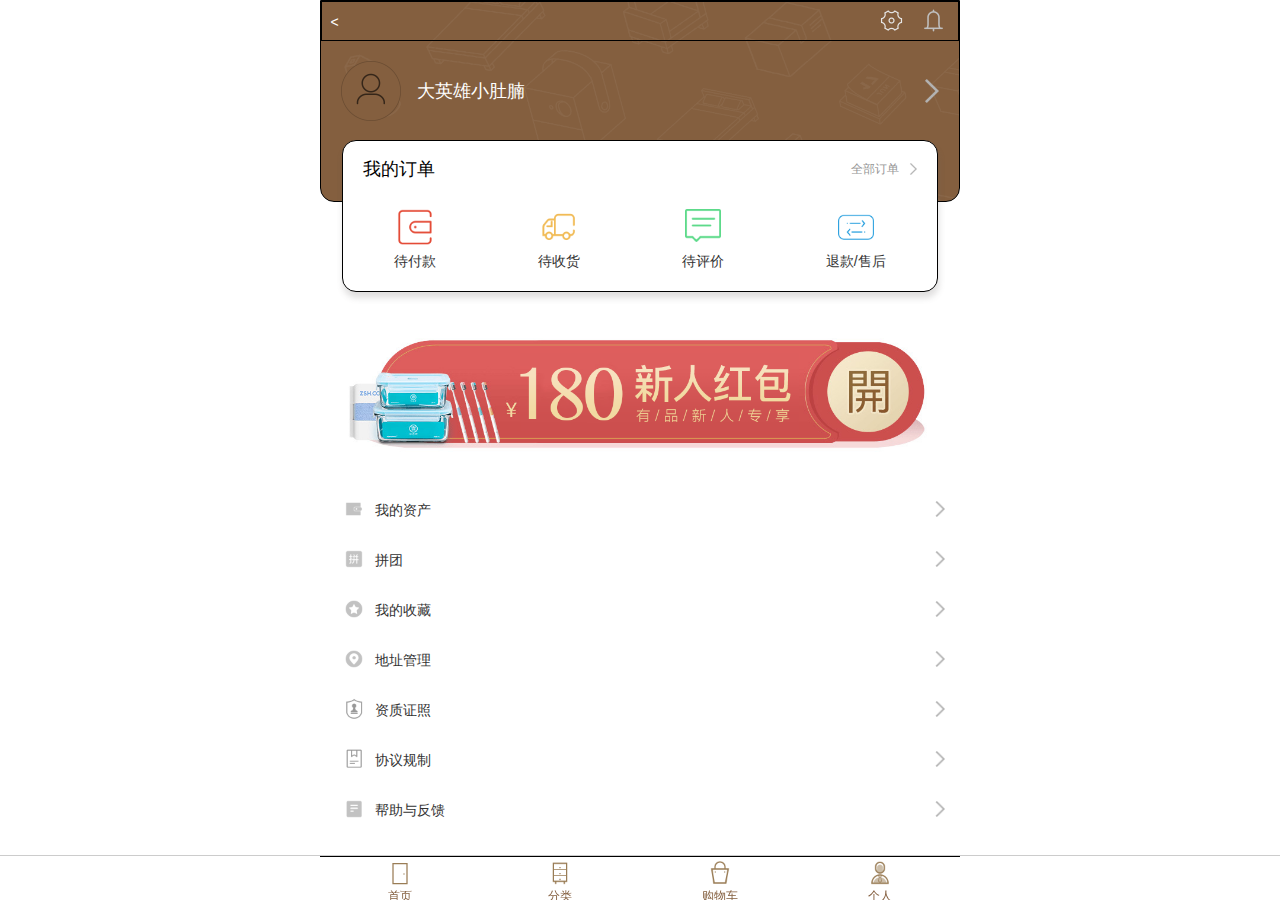
==== mine.html @ 861d6db7 "有品" ====
<!DOCTYPE html>
<html lang="en">

<head>
	<meta charset="UTF-8">
	<!-- 
		user-scalable 是否缩放
		width=device-width 布局视口与可见视口宽度相同
		initial-scale 初始缩放比列
	 -->
	<meta name="viewport"
		content="width=device-width,user-scalable=no,initial-scale=1.0,maximum-scale=1.0,minimum-scale=1.0" />
	<title>个人中心</title>
	<link rel="stylesheet" type="text/css" href="./style/base.css">
	<link rel="stylesheet" type="text/css" href="./style/mine.css">
</head>

<body>

	<div id="mine">
		<!-- 主体 -->
		<div class="m-container">
			<div class="m-box">
				<!-- 头部 -->
				<header>
					<div class="m-setting clearfix">
						<i class="f_left">&lt;</i>
						<i><img src="./images/setting.png" alt=""></i>
						<i><img src="./images/icon_inform.png" alt=""></i>
					</div>
					<!-- 账号命名 -->
					<div class="m-information clearfix">
						<i class="m-avater f_left">
							<img src="./images/icon_default_head_portrait.png" alt="">
						</i>
						<span class="m-title">大英雄小肚腩</span>
						<span class="m-right-arrow f_right">
							<img src="./images/right_arrow.png" alt="">
						</span>
					</div>
				</header>
				<!-- 我的订单 -->
				<div class="m-order">
					<div class="m-order-title clearfix">
						<span class="f_left">我的订单</span>
						<span class="f_right">
							全部订单
							<i><img src="./images/right_arrow.png" alt=""></i>
						</span>
					</div>
					<ul class="m-order-main">
						<li>
							<a href="javascript;;">
								<i>
									<img src="./images/personal_icon_paid.png" alt="">
								</i>
								待付款
							</a>
						</li>
						<li>
							<a href="javascript;;">
								<i>
									<img src="./images/personal_icon_receipt.png" alt="">
								</i>
								待收货
							</a>
						</li>
						<li>
							<a href="javascript;;">
								<i>
									<img src="./images/personal_icon_received_goods.png" alt="">
								</i>
								待评价
							</a>
						</li>
						<li>
							<a href="javascript;;">
								<i>
									<img src="./images/personal_icon_return_goods.png" alt="">
								</i>
								退款/售后
							</a>
						</li>
					</ul>
				</div>
			</div>
			<!-- 优惠 -->
			<div class="m-offer">
				<img src="./images/personal_Redpacket.png" alt="">
			</div>
			<!-- 功能 -->
			<div class="m-features">
				<ul>
					<li>
						<a href="javascript;;">
							<img src="./images/personal_icon_assets.png" alt="">
							我的资产
							<i><img src="./images/right_arrow.png" alt=""></i>
						</a>
					</li>
					<li>
						<a href="javascript;;">
							<img src="./images/pin_logo.jpg" alt="">
							拼团
							<i><img src="./images/right_arrow.png" alt=""></i>
						</a>
					</li>
					<li>
						<a href="javascript;;">
							<img src="./images/personal_icon_collection.png" alt="">
							我的收藏
							<i><img src="./images/right_arrow.png" alt=""></i>
						</a>
					</li>
					<li>
						<a href="javascript;;">
							<img src="./images/personal_icon_address.png" alt="">
							地址管理
							<i><img src="./images/right_arrow.png" alt=""></i>
						</a>
					</li>
					<li>
						<a href="javascript;;">
							<img src="./images/mijiashop_icon_more_qualifi.png" alt="">
							资质证照
							<i><img src="./images/right_arrow.png" alt=""></i>
						</a>
					</li>
					<li>
						<a href="javascript;;">
							<img src="./images/mijiashop_icon_more_protocol.png" alt="">
							协议规制
							<i><img src="./images/right_arrow.png" alt=""></i>
						</a>
					</li>
					<li>
						<a href="javascript;;">
							<img src="./images/personal_icon_feedback.png" alt="">
							帮助与反馈
							<i><img src="./images/right_arrow.png" alt=""></i>
						</a>
					</li>
				</ul>
			</div>
			<footer class="m-footer">
				<div class="m-footer-box">
					<div class="tabbar-item">
						<a href="./index.html">
							<i class="tab-01"></i>
							<span>首页</span>
						</a>
						<a href="./category.html">
							<i class="tab-02"></i>
							<span>分类</span>
						</a>
						<a href="javascript;;">
							<i class="tab-03"></i>
							<span>购物车</span>
						</a>
						<a href="./mine.html">
							<i class="tab-04"></i>
							<span>个人</span>
						</a>
						
					</div>
				</div>
			</footer>
		</div>
	</div>

</body>

</html>
---- style/base.css ----
/*
	重置
 */
* {
	padding: 0px;
	margin: 0px auto;
	box-sizing: border-box;
	-webkit-tap-highlight-color: transparent;   /*消除移动端默认的点击高亮效果*/
	-webkit-box-sizing: border-box; 
}
html,body {
	width: 100%;
}
body {
	font-size: 14px;
	font-family: "MicroSoft YaHei",sans-serif; /*设备默认字体*/
}
a {
	color: #333;
	text-decoration: none;
	display: inline-block;
}
a:hover {
	text-decoration: none;
}
ul , ol {
	list-style: none;
}
i {
	font-style:normal;
}
a,button,input,optgroup,select,textarea{

	-webkit-tap-highlight-color: rgba(0,0,0,0);
	
}
/* input {
	border: none;
	去掉input的框
	outline: none;
	appearance 去掉移动端默认的表单样式
	-webkit-appearance:none;
} */
/*通用 css */
.clearfix::before,
.clearfix::after{
	content: "";
	height: 0;
	line-height: 0;
	display: block;
	visibility: hidden;
	clear: both;
}
.f_left {
	float: left;
}
.f_right {
	float: right;
}
.do_a {
	color: #ABC0CE;
}
---- style/mine.css ----
#mine {
	width: 100%;
	max-width: 640px;
	min-width: 300px;
	/* background: pink; */
}
.m-container {
	box-sizing: border-box;
	width: 100%;
	padding-bottom: 50px;
	/* background: pink; */
	position: relative;
}
.m-container .m-box {
	width: 100%;
	height: 300px;
	position: relative;
}
.m-container .m-box header {
	background: url("../images/personal_bg_top.png");
	background-size: 100% auto;
	border: 1px solid;
	border-bottom-left-radius: 14px;
	border-bottom-right-radius: 14px;
	
}
.m-box header .m-setting {
	height: 40px;
	width: 100%;
	border: 1px solid;
	text-align : right;
	position: relative;
}
.m-box  header .m-setting i {
	display: inline-block;
	width: 25px;
	height: 30px;
	/* border: 1px solid; */
	/* text-align: center; */
	line-height: 40px;
	color: #fff;
	position: absolute;

	display:table-cell;
    text-align:center;
	vertical-align:middle;
	/* margin-right: 10px; */
}
.m-box  header.m-setting i:first-child {
	font-size: 24px;
}

.m-box  header .m-setting i:nth-child(2){
	top: 6px;
	right: 54px;
}
.m-box  header .m-setting i:nth-child(3){
	top: 6px;
	right: 12px;
}
.m-box  header .m-setting i img {
	display: block;
	width: 100%;
}
/*账号命名 */
.m-container .m-box .m-information {
	width: 100%;
	padding: 20px 20px 80px;
	position: relative;

}
.m-box .m-information .m-avater {
	width: 60px;
	height: 60px;
	background: #845F3F;
	margin-right: 16px;
	border-radius: 50%;
}
.m-information .m-avater img {
	display: block;
	width: 100%;
}
.m-information .m-title {
	display: inline-block;
	line-height: 60px;
	font-size: 18px;
	color: #fff;
}
.m-information .m-right-arrow {
	width: 24px;
	height: 24px;
	/* border: 1px solid; */
	position: absolute;
	right:  20px;
	top: 38px;
}
.m-information .m-right-arrow img {
	display: block;
	width: 100%;
}
/* 我的订单 */
.m-container .m-box .m-order {
	width: 93%;
	/* height: 160px; */
	border: 1px solid;
	position: absolute;
	top: 140px;
	left: 1px;
	right: 1px;
	margin: auto;
	z-index: 4;
	border-radius: 14px;
	background: #fff;
	box-shadow:1px 6px 6px 0px rgb(100, 96, 96,.2);
	-webkit-box-shadow:1px 6px 6px 0px rgb(100, 96, 96,.2);
	/* display: none; */
}
.m-order .m-order-title {
	width: 100%;
	padding: 8px 20px 20px;
	/* border-bottom: 1px solid; */
	
}
.m-order .m-order-title  span {
	display: inline-block;
	position: relative;
}
.m-order .m-order-title  span:first-child {
	font-size: 18px;
	text-align: left;
	line-height: 40px;
} 
.m-order .m-order-title  span:last-child {
	padding-right: 18px;
	font-size: 12px;
	color: #969696;
	line-height: 40px;
}
.m-order .m-order-title span i {
	display:inline-block;
	width: 12px;
	height: 12px;
	position: absolute;
	top: 2px;
	right: 0px;
	z-index: 2;
}
.m-order .m-order-title img {
	display: inline-block;
	width: 100%;
}

/* 订单功能 */
.m-order .m-order-main {
	width: 100%;
	display: flex;
	display: -webkit-flex;
	margin-bottom: 20px;
}
.m-order .m-order-main li a i {
	display: block;
	width: 36px;
	height: 36px;
	/* border: 1px solid; */
	margin-bottom: 8px;
}
.m-order .m-order-main li a i img {
	display: block;
	width: 100%;
}
/* 邀请新人红包 */
.m-container .m-offer {
	width: 100%;
	position: relative;
	/* display: none; */
}
.m-container .m-offer img {
	display: block;
	width: 100%;
	/* height: 117px; */
}
/* 功能 */
.m-container .m-features {
	width: 100%;
	position: relative;
}

.m-container .m-features ul {
	padding: 0px 15px;
	width: 100%;
}
.m-container .m-features ul li {
	width: 100%;
	height: 50px;
	line-height: 50px;
	/* border: 1px solid #ccc; */
}
.m-container .m-features ul li a {
	width: 100%;
	position: relative;
	padding-left: 40px;
}

.m-container .m-features ul li a > img {
	display: inline-block;
	width: 38px;
	height: 38px;
	position: absolute;
	top: 5px;
	left: 0;
	/* border: 1px solid; */
}
.m-container .m-features i {
	display: inline-block;
	width: 16px;
	height: 16px;
	position: absolute;
	top: 16px;
	right: 0;
	/* border: 1px solid; */
}
.m-container .m-features i img {
	display: block;
	width: 100%;
}



/*--------------- 底部----------------  */
.m-container .m-footer {
	position: fixed;
	bottom: 0px;
	left: 0px;
	right: 0px;
	width: 100%;
	height: 45px;
	z-index: 1000;
	background:#fff;
	border-top: 1px solid #ccc;
} 
.m-container .m-footer .m-footer-box {
	width: 100%;
	height: 50px;
	max-width: 640px;
	min-width: 300px;
}
.m-footer-box .tabbar-item {
	width: 100%;
	height: 50px;
	border-top: 1px solid;
	display: flex;
}
.tabbar-item a  {
	width: 25%;
	height: 50px;
	/* border-right: 1px solid; */
	text-align: center;
}
.tabbar-item a span {
	display: inline-block;
	margin-top: 4px;
	padding: 0px;
	font-family: Arial, Helvetica, sans-serif;
	font-size: 12px;
	color: rgb(132, 95, 63);
	line-height: 14.4px;
}
.tabbar-item a i{
	display: block;
	width: 24px;
	height: 24px;
	/* border: 1px solid; */
	margin-top: 4px;
	/* 居中 */
	/* display:table-cell;
    text-align:center;
	vertical-align:middle; */
}
.tabbar-item .tab-01 {
	background: url("../images/img.png");
	background-position: 0 0;
	background-size: 100%;
}
.tabbar-item .tab-02 {
	background: url("../images/img.png");
	background-position: 0 -48px;
	background-size: 100%;
}
.tabbar-item .tab-03 {
	background: url("../images/img.png");
	background-position: 0 -144px;
	background-size: 100%;
}
.tabbar-item .tab-04 {
	background: url("../images/img.png");
	background-position: 0 -215px;
	background-size: 100%;
}
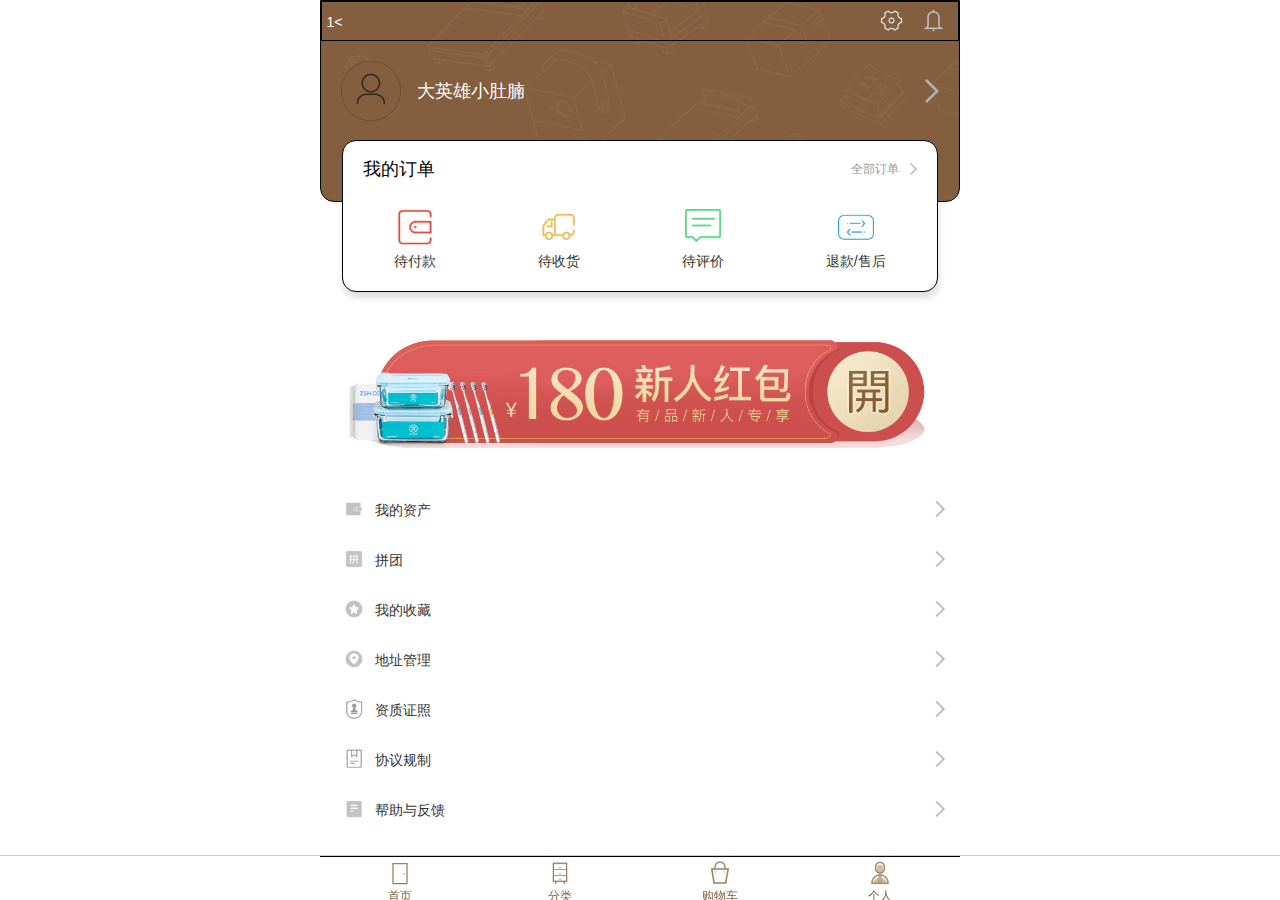
==== commit 1e45b199: "有品" ====
--- a/mine.html
+++ b/mine.html
@@ -24,7 +24,7 @@
 				<!-- 头部 -->
 				<header>
 					<div class="m-setting clearfix">
-						<i class="f_left">&lt;</i>
+						<i class="f_left">1&lt;</i>
 						<i><img src="./images/setting.png" alt=""></i>
 						<i><img src="./images/icon_inform.png" alt=""></i>
 					</div>
